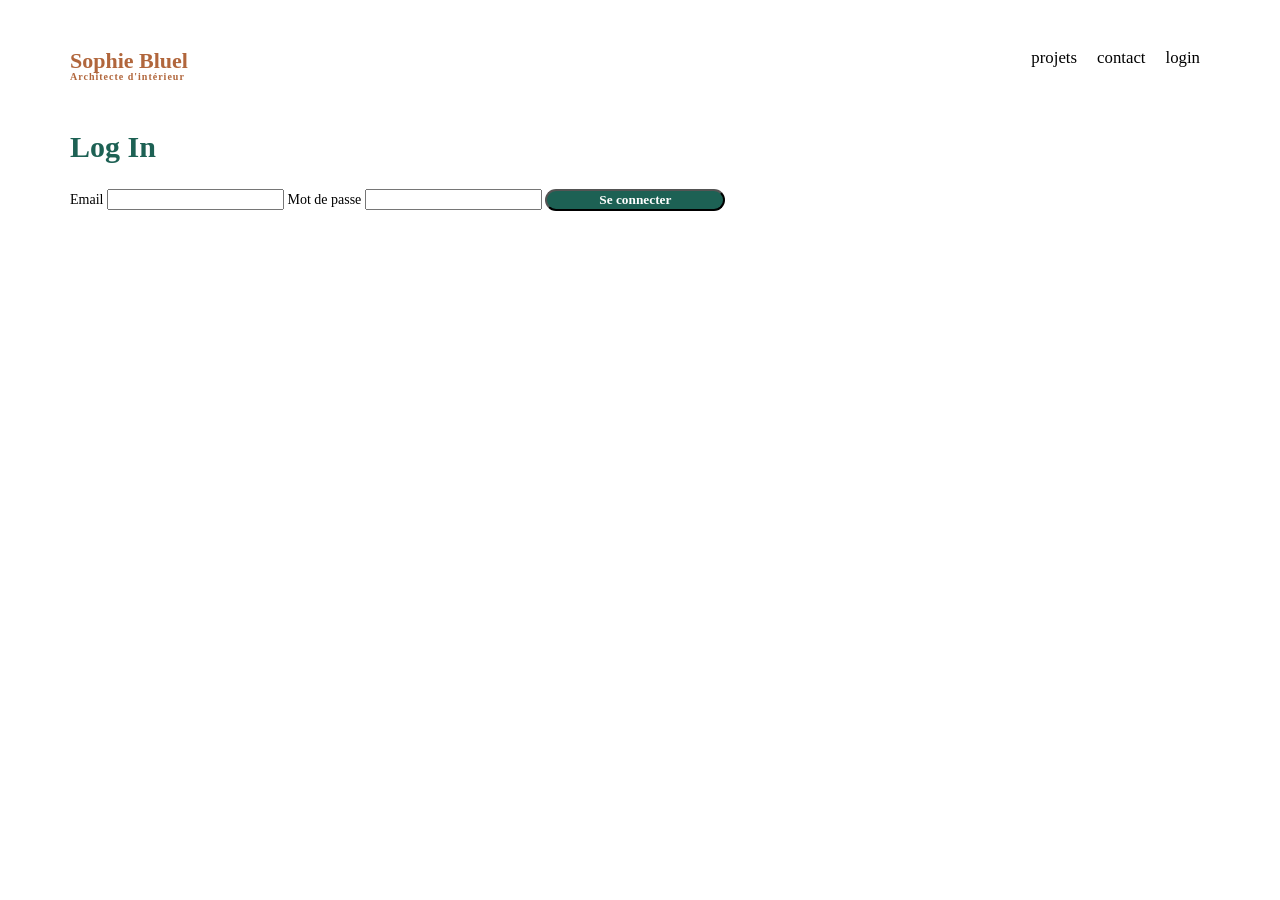
==== FrontEnd/login.html @ d37660a9 "Creation page login et connexion formulaire" ====
<!DOCTYPE html>
<html lang="fr">
<head>
    <meta charset="UTF-8">
    <meta name="viewport" content="width=device-width, initial-scale=1.0">
    <title>Sophie Bluel - Login</title>

    <link rel="stylesheet" href="./assets/style.css">
</head>

<body>

<header>
    <h1>Sophie Bluel <span>Architecte d'intérieur</span></h1>

    <nav>
        <ul>
            <li>projets</li>
            <li>contact</li>
            <li>login</li>
        </ul>
    </nav>
</header>


<main>
    <section id="login">
        <h2>Log In</h2>

        <form id="login-form">

            <label for="email">Email</label>
            <input type="email" id="email" name="email">

            <label for="password">Mot de passe</label>
            <input type="password" id="password" name="password">

            <input type="submit" value="Se connecter">

        </form>
    </section>
</main>

<script src="./Scripts/login.js"></script>
</body>
</html>
---- FrontEnd/assets/style.css ----
/* http://meyerweb.com/eric/tools/css/reset/
   v2.0 | 20110126
   License: none (public domain)
*/

html, body, div, span, applet, object, iframe,
h1, h2, h3, h4, h5, h6, p, blockquote, pre,
a, abbr, acronym, address, big, cite, code,
del, dfn, em, img, ins, kbd, q, s, samp,
small, strike, strong, sub, sup, tt, var,
b, u, i, center,
dl, dt, dd, ol, ul, li,
fieldset, form, label, legend,
table, caption, tbody, tfoot, thead, tr, th, td,
article, aside, canvas, details, embed,
figure, figcaption, footer, header, hgroup,
menu, nav, output, ruby, section, summary,
time, mark, audio, video {
	margin: 0;
	padding: 0;
	border: 0;
	font-size: 100%;
	font: inherit;
	vertical-align: baseline;
}
/* HTML5 display-role reset for older browsers */
article, aside, details, figcaption, figure,
footer, header, hgroup, menu, nav, section {
	display: block;
}
body {
	line-height: 1;
}
ol, ul {
	list-style: none;
}
blockquote, q {
	quotes: none;
}
blockquote:before, blockquote:after,
q:before, q:after {
	content: '';
	content: none;
}
table {
	border-collapse: collapse;
	border-spacing: 0;
}
/** end reset css**/
body {
	max-width: 1140px;
	margin:auto;
	font-family: 'Work Sans' ;
	font-size: 14px;
}
header {
	display: flex;
	justify-content: space-between;
	margin: 50px 0
}
section {
	margin: 50px 0
}

h1{
	display: flex;
	flex-direction: column;
	font-family: 'Syne';
	font-size: 22px;
	font-weight: 800;
	color: #B1663C
}

h1 > span {
	font-family: 'Work Sans';
	font-size:10px;
	letter-spacing: 0.1em;
;
}

h2{
	font-family: 'Syne';
	font-weight: 700;
	font-size: 30px;
	color: #1D6154
}
nav ul {
	display: flex;
	align-items: center;
	list-style-type: none;

}
nav li {
	padding: 0 10px;
	font-size: 1.2em;
}

li:hover {
	color: #B1663C;
}
#introduction {
	display: flex;
	align-items: center;
}
#introduction figure {
	flex: 1
}
#introduction img {
	display: block;
	margin: auto;
	width: 80%;
}

#introduction article {
	flex: 1
}
#introduction h2 {
	margin-bottom: 1em;
}

#introduction p {
	margin-bottom: 0.5em;
}
#portfolio h2 {
	text-align: center;
	margin-bottom: 1em;
}
.gallery {
	width: 100%;
	display: grid;
	grid-template-columns: 1fr 1fr 1fr;
	grid-column-gap: 20px;
	grid-row-gap: 20px;
}

.gallery img {
	width: 100%;

}
#contact {
	width: 50%;
margin: auto;
}
#contact > * {
	text-align: center;

}
#contact h2{
	margin-bottom: 20px;
}
#contact form {
	text-align: left;
	margin-top:30px;
	display: flex;
	flex-direction: column;
}

#contact input {
	height: 50px;
	font-size: 1.2em;
	border: none;
	box-shadow: 0px 4px 14px rgba(0, 0, 0, 0.09);
}
#contact label {
	margin: 2em 0 1em 0;
}
#contact textarea {
	border: none;
	box-shadow: 0px 4px 14px rgba(0, 0, 0, 0.09);
}

input[type="submit"]{
	font-family: 'Syne';
	font-weight: 700;
	color: white;
	background-color: #1D6154;
	margin : 2em auto ;
	width: 180px;
	text-align: center;
	border-radius: 60px ;
}

footer nav ul {
	display: flex;
	justify-content: flex-end;
	margin: 2em
}
.filters {
	display: flex;
	justify-content: center;
	gap: 10px;
	margin-bottom: 40px;
}

.filters button {
	font-family: 'Syne';
	font-weight: 700;
	font-size: 16px;
	color: #1D6154;
	background-color: white;
	border: 1px solid #1D6154;
	border-radius: 60px;
	padding: 10px 20px;
	cursor: pointer;
}

.filters button:hover {
	background-color: #1D6154;
	color: white;
}
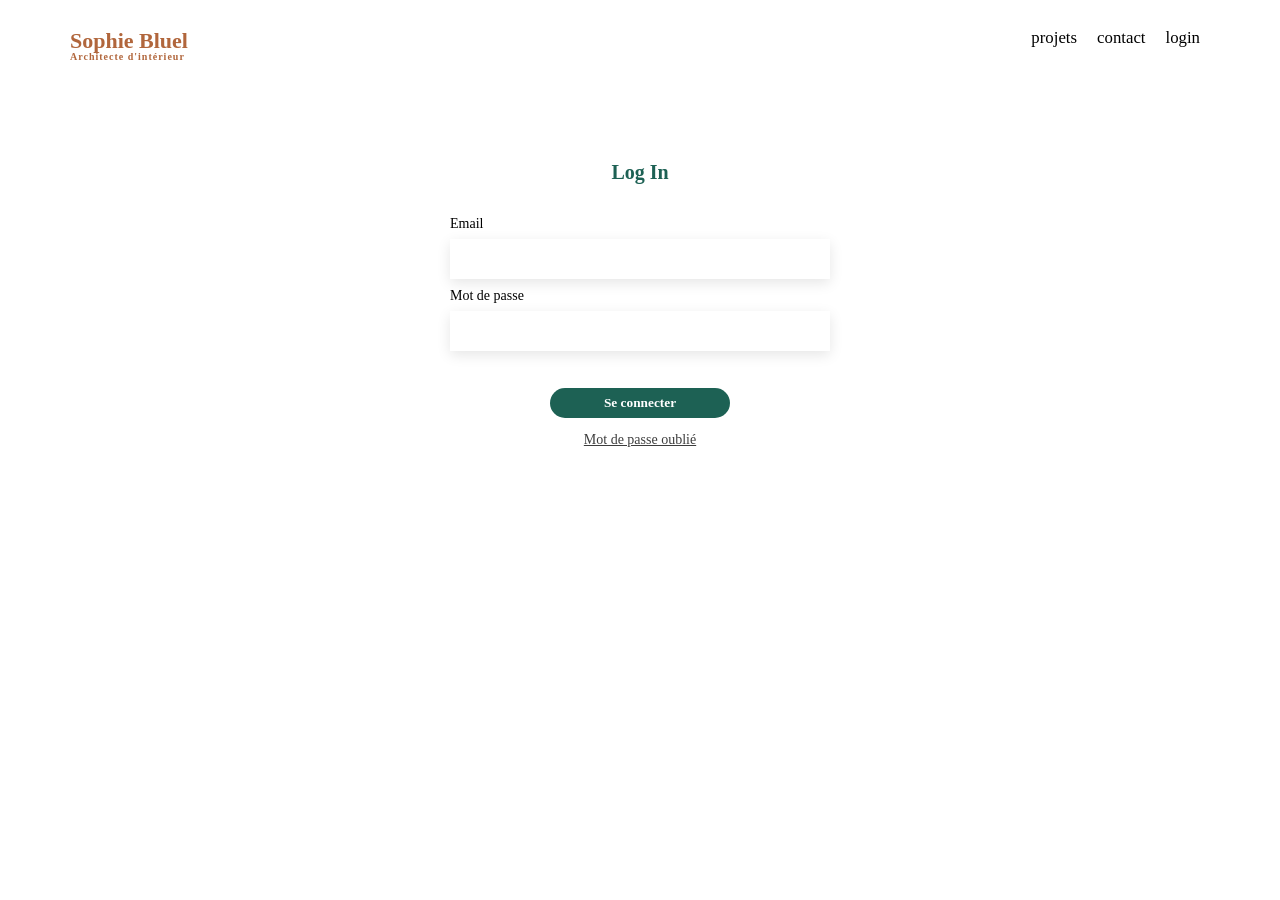
==== commit 2a87da89: "Mise en forme de la page de connexion" ====
--- a/FrontEnd/login.html
+++ b/FrontEnd/login.html
@@ -37,6 +37,9 @@
 
             <input type="submit" value="Se connecter">
 
+            <!-- Lien permettant à l'utilisateur de réinitialiser son mot de passe -->
+            <a href="#">Mot de passe oublié</a>
+
         </form>
     </section>
 </main>
--- a/FrontEnd/assets/style.css
+++ b/FrontEnd/assets/style.css
@@ -48,16 +48,19 @@
 }
 /** end reset css**/
 body {
-	max-width: 1140px;
-	margin:auto;
+	margin:0;
 	font-family: 'Work Sans' ;
 	font-size: 14px;
 }
+
+
 header {
 	display: flex;
 	justify-content: space-between;
-	margin: 50px 0
-}
+    max-width: 1140px;
+	margin: 30px auto; 
+}
+
 section {
 	margin: 50px 0
 }
@@ -98,33 +101,40 @@
 li:hover {
 	color: #B1663C;
 }
+/* Section de présentation de Sophie */
 #introduction {
-	display: flex;
-	align-items: center;
-}
-#introduction figure {
-	flex: 1
-}
+    display: flex;
+    align-items: center;
+    gap: 60px;
+}
+
+/* La photo et le texte occupent chacun une moitié */
+#introduction figure,
+#introduction article {
+    flex: 1;
+}
+
+/* La photo remplit toute sa colonne */
 #introduction img {
-	display: block;
-	margin: auto;
-	width: 80%;
-}
-
-#introduction article {
-	flex: 1
+    display: block;
+    width: 100%;
 }
 #introduction h2 {
 	margin-bottom: 1em;
 }
 
 #introduction p {
-	margin-bottom: 0.5em;
+	margin-bottom: 1.5em;
 }
 #portfolio h2 {
 	text-align: center;
 	margin-bottom: 1em;
 }
+main {
+    max-width: 1000px;
+    margin: auto;
+}
+
 .gallery {
 	width: 100%;
 	display: grid;
@@ -191,7 +201,7 @@
 	gap: 10px;
 	margin-bottom: 40px;
 }
-
+ /* les filtres d'affiche de la gallerie photos*/
 .filters button {
 	font-family: 'Syne';
 	font-weight: 700;
@@ -209,3 +219,391 @@
 	color: white;
 }
 
+
+/* Barre noire du mode édition :
+   cachée par défaut pour les visiteurs */
+   #edit-mode {
+    display: none;
+    background-color: black;
+    color: white;
+    text-align: center;
+    padding: 10px;
+    font-weight: bold;
+}
+
+/* Affichage uniquement quand l'utilisateur est connecté */
+#edit-mode.active {
+    display: block;
+    margin-bottom: 30px; /* Espace entre la barre édition et le header */
+}
+
+/* le titre mode edition dans la barre noire*/
+.title-edit {
+    display: flex;
+    justify-content: center;
+    align-items: center;
+    gap: 20px;
+}
+
+#modify-btn {
+    display: none;
+    border: none;
+    background: none;
+    cursor: pointer;
+}
+.modal {
+    display: none;
+    position: fixed;
+    z-index: 10;
+    left: 0;
+    top: 0;
+    width: 100%;
+    height: 100%;
+    background-color: rgba(0,0,0,0.5);
+}
+
+.modal-content {
+    background-color: white;
+    width: 500px;
+    margin: 10% auto;
+    padding: 30px;
+    border-radius: 10px;
+    position: relative;
+}
+
+#close-modal {
+    position: absolute;
+    right: 20px;
+    top: 15px;
+    cursor: pointer;
+    font-size: 25px;
+}
+.modal-gallery {
+    display: flex;
+    flex-wrap: wrap;
+    gap: 15px;
+    margin-top: 30px;
+}
+
+.modal-gallery {
+    display: grid;
+    grid-template-columns: repeat(5, 1fr);
+    gap: 10px;
+    margin-top: 30px;
+}
+
+.modal-gallery figure {
+    margin: 0;
+    position: relative;
+}
+
+.modal-gallery img {
+    width: 100%;
+    height: 80px;
+    object-fit: cover;
+}
+.modal-content {
+
+    background-color: white;
+
+    width: 630px;
+    max-width: 90%;
+
+    margin: 5% auto;
+
+    padding: 30px;
+
+    border-radius: 10px;
+
+    position: relative;
+
+    max-height: 90vh;
+    overflow-y: auto;
+
+}
+.modal-gallery figure {
+    position: relative;
+}
+
+.delete-btn {
+    position: absolute;
+    top: 5px;
+    right: 5px;
+    width: 20px;
+    height: 20px;
+    border: none;
+    border-radius: 2px;
+    background-color: black;
+    color: white;
+    cursor: pointer;
+    display: flex;
+    align-items: center;
+    justify-content: center;
+    padding: 0;
+}
+
+.delete-btn i {
+    font-size: 10px;
+}
+.close-modal {
+    position: absolute;
+    top: 20px;
+    right: 20px;
+    font-size: 24px;
+    cursor: pointer;
+}
+#back-modal {
+    position: absolute;
+    top: 20px;
+    left: 20px;
+    font-size: 24px;
+    cursor: pointer;
+}
+.image-upload {
+
+    background-color: #E8F1F6;
+    border-radius: 3px;
+
+    display: flex;
+    flex-direction: column;
+    align-items: center;
+
+    padding: 10px;
+    margin-bottom: 20px;
+
+}
+
+.image-upload i {
+
+    font-size: 45px;
+    color: #B9C5CC;
+    margin-bottom: 10px;
+
+}
+
+.upload-button {
+
+    background: #CBD6DC;
+    color: #306685;
+
+    padding: 10px 25px;
+    border-radius: 25px;
+
+    cursor: pointer;
+    font-weight: 600;
+
+    margin-bottom: 10px;
+
+}
+
+.image-upload p {
+
+    font-size: 10px;
+    color: #444;
+
+}
+#preview {
+
+    width: 100%;
+    height: 120px;
+
+    object-fit: contain;
+
+    display: none;
+
+}
+.modal-content {
+
+    max-height: 90vh;
+    overflow-y: auto;
+
+}
+#add-form {
+    display: flex;
+    flex-direction: column;
+	gap: 12px;
+}
+#add-form input,
+#add-form select {
+
+    width: 100%;
+    height: 40px;
+
+    box-sizing: border-box;
+
+    border: 1px solid #ccc;
+    border-radius: 3px;
+
+    padding: 0 10px;
+
+}
+.image-upload {
+
+    width: 100%;
+    box-sizing: border-box;
+
+}
+.modal-content {
+
+    background-color: white;
+
+    width: 630px;
+    max-width: 90%;
+
+    margin: 5% auto;
+
+    padding: 30px;
+
+    border-radius: 10px;
+
+    position: relative;
+
+    max-height: 90vh;
+    overflow-y: auto;
+
+}
+#add-modal h3 {
+    text-align: center;
+    margin-bottom: 20px;
+}
+
+#add-form button {
+
+    width: 240px;
+    height: 40px;
+
+    align-self: center;
+
+    margin-top: 30px;
+
+    border: none;
+    border-radius: 25px;
+
+    background-color: #1D6154;
+    color: white;
+
+    cursor: pointer;
+
+    font-weight: 600;
+
+}
+
+#add-form label {
+
+    font-weight: 600;
+
+}
+#add-form button {
+    display: block;
+    width: 240px;
+    height: 40px;
+
+    align-self: center;
+
+    margin-top: 20px;
+    margin-bottom: 10px;
+
+    cursor: pointer;
+}
+.separator {
+
+    width: 100%;
+    height: 1px;
+
+    background-color: #B3B3B3;
+
+    margin-top: 20px;
+    margin-bottom: 20px;
+
+}
+#modal h3 {
+
+    text-align: center;
+    margin-bottom: 30px;
+
+}
+#add-photo {
+
+    width: 240px;
+    height: 40px;
+
+    display: block;
+    margin: 20px auto;
+
+    border: none;
+    border-radius: 25px;
+
+    background-color: #1D6154;
+    color: white;
+
+    cursor: pointer;
+
+    font-weight: 600;
+
+}
+.title-projects {
+    display: flex;
+    align-items: center;
+    gap: 10px;
+}
+#modify-btn {
+    transform: translateY(-12px);
+}
+/* Mise en page du formulaire de connexion */
+#login-form {
+    display: flex;
+    flex-direction: column;
+    width: 380px;
+    margin: 0 auto;
+}
+#login-form label {
+    margin-bottom: 8px;
+    font-weight: 500;
+}
+
+/* Ajoute un espace sous les champs Email et Mot de passe */
+#login-form input[type="email"],
+#login-form input[type="password"] {
+    margin-bottom: 10px;
+}
+
+/* Ajoute un espace plus petit sous le bouton */
+#login-form input[type="submit"] {
+    margin-bottom: 5px;
+    width: 180px;          /* Largeur du bouton */
+    height: 30px;
+    box-shadow: none;
+    border: none;
+}
+/* Centre la section de connexion dans la largeur du main */
+#login {
+    width: 380px;       /* Largeur du bloc titre + formulaire */
+    margin: 100px auto 0; /* Espace en haut, puis centrage horizontal */
+}
+
+/* Centre uniquement le titre au-dessus du formulaire */
+#login h2 {
+    font-size: 20px;
+    text-align: center;
+    margin-bottom: 35px; /* Espace entre le titre et le formulaire */
+}
+
+/* Style des champs de saisie de la page de connexion */
+#login-form input[type="email"],
+#login-form input[type="password"] {
+    height: 40px; /* Donne une hauteur proche de la maquette */
+    border: none; /* Supprime les lignes noires autour des champs */
+    background-color: white; /* Conserve le fond blanc */
+    box-shadow: 0 4px 14px rgba(0, 0, 0, 0.1); /* Ajoute l’ombre légère visible sur la maquette */
+    padding: 0 15px; /* Évite que le texte touche les bords */
+    outline: none; /* Supprime le contour noir au clic */
+}
+
+/* Style du lien de réinitialisation du mot de passe */
+#login-form a {
+    margin-top: 10px;          /* Ajoute un espace entre le bouton et le lien */
+    text-align: center;        /* Centre le lien sous le bouton */
+    color: #3D3D3D;            /* Couleur identique à la maquette */
+    font-size: 14px;           /* Taille du texte */
+    text-decoration: underline; /* Le lien reste souligné */
+}
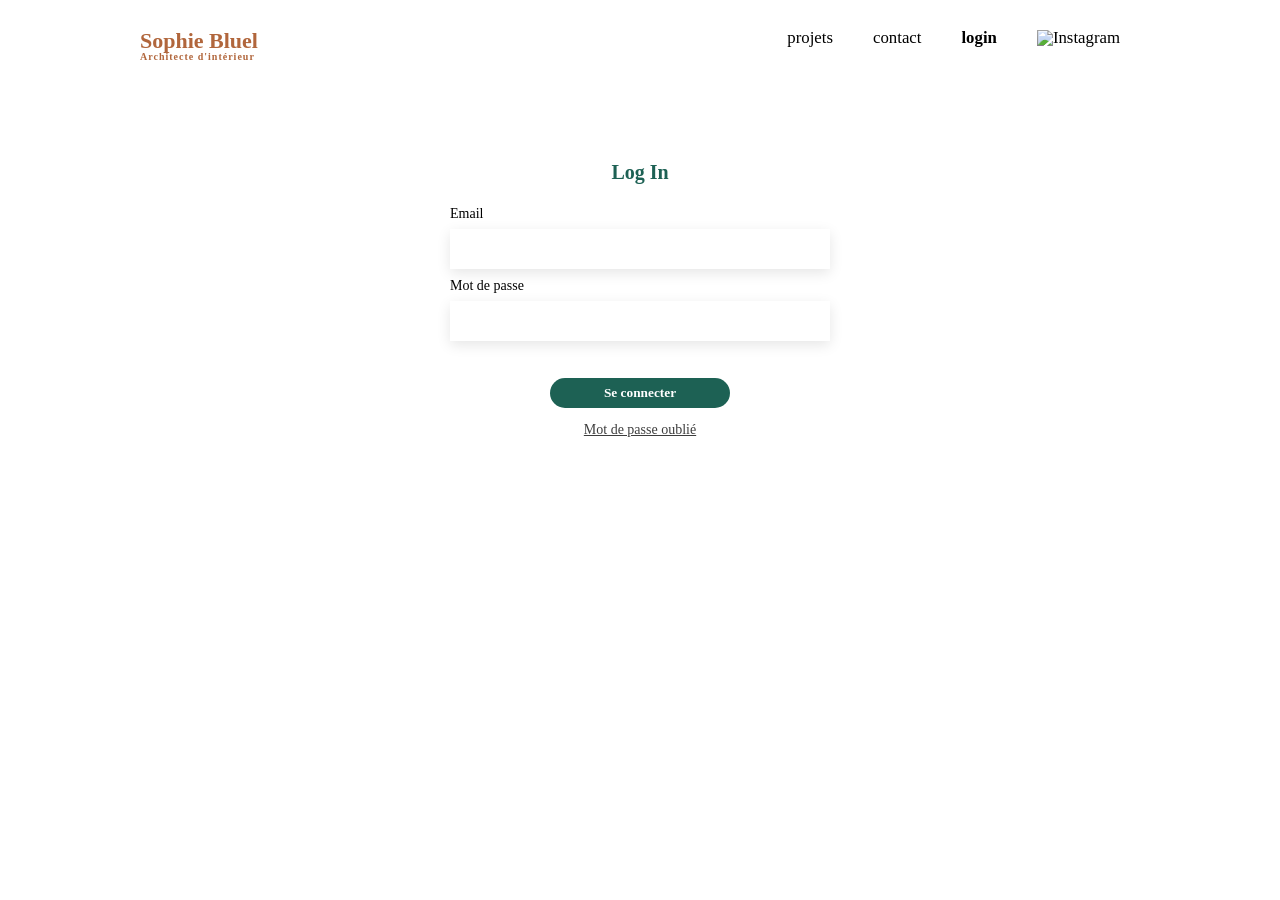
==== commit 155fe672: "Finalisation de l'intégration de la page login" ====
--- a/FrontEnd/login.html
+++ b/FrontEnd/login.html
@@ -17,7 +17,11 @@
         <ul>
             <li>projets</li>
             <li>contact</li>
-            <li>login</li>
+            <!-- Élément actif du menu de navigation -->
+            <li class="active">login</li>
+            <li>
+                <img src="./assets/icons/instagram.png" alt="Instagram">
+            </li>
         </ul>
     </nav>
 </header>
--- a/FrontEnd/assets/style.css
+++ b/FrontEnd/assets/style.css
@@ -57,7 +57,7 @@
 header {
 	display: flex;
 	justify-content: space-between;
-    max-width: 1140px;
+    max-width: 1000px;
 	margin: 30px auto; 
 }
 
@@ -93,8 +93,13 @@
 	list-style-type: none;
 
 }
+
+/* Met en évidence la page actuellement affichée */
+nav li.active {
+    font-weight: 600;
+}
 nav li {
-	padding: 0 10px;
+	padding: 0 20px;
 	font-size: 1.2em;
 }
 
@@ -585,7 +590,7 @@
 #login h2 {
     font-size: 20px;
     text-align: center;
-    margin-bottom: 35px; /* Espace entre le titre et le formulaire */
+    margin-bottom: 25px; /* Espace entre le titre et le formulaire */
 }
 
 /* Style des champs de saisie de la page de connexion */
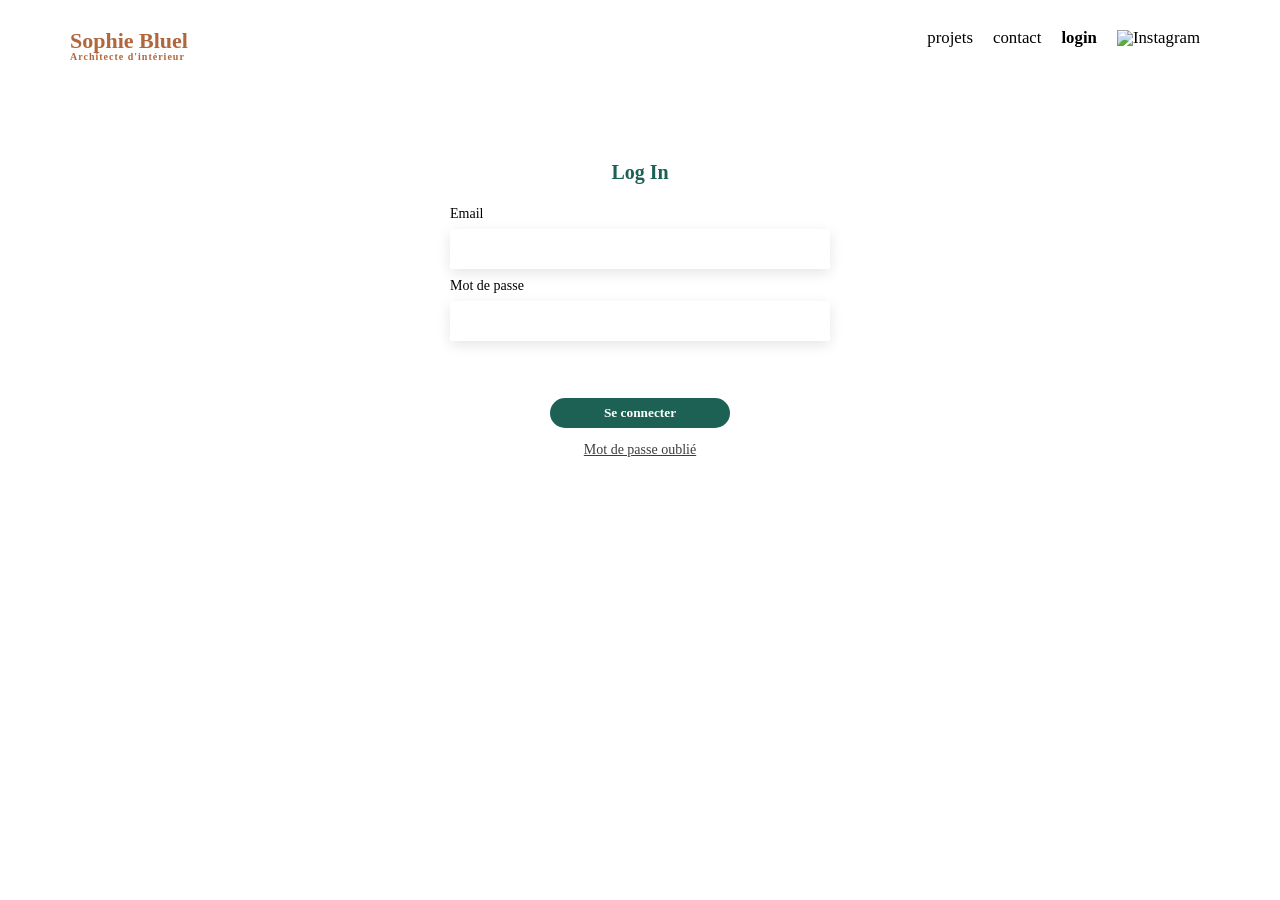
==== commit 1a86c131: "Add login error handling and restore official credentials" ====
--- a/FrontEnd/login.html
+++ b/FrontEnd/login.html
@@ -38,7 +38,7 @@
 
             <label for="password">Mot de passe</label>
             <input type="password" id="password" name="password">
-
+            <p id="error-message"></p>
             <input type="submit" value="Se connecter">
 
             <!-- Lien permettant à l'utilisateur de réinitialiser son mot de passe -->
--- a/FrontEnd/assets/style.css
+++ b/FrontEnd/assets/style.css
@@ -57,7 +57,7 @@
 header {
 	display: flex;
 	justify-content: space-between;
-    max-width: 1000px;
+    max-width: 1140px;
 	margin: 30px auto; 
 }
 
@@ -98,9 +98,10 @@
 nav li.active {
     font-weight: 600;
 }
+
 nav li {
-	padding: 0 20px;
-	font-size: 1.2em;
+    padding: 0 10px; /* Réduit l’espace entre les éléments du menu */
+    font-size: 1.2em;  /* Remet une taille de texte plus proche de la maquette */
 }
 
 li:hover {
@@ -112,6 +113,7 @@
     align-items: center;
     gap: 60px;
 }
+
 
 /* La photo et le texte occupent chacun une moitié */
 #introduction figure,
@@ -225,6 +227,12 @@
 }
 
 
+/* Garde le bouton sélectionné en vert */
+.filters button.active {
+	background-color: #1D6154;
+	color: white;
+}
+
 /* Barre noire du mode édition :
    cachée par défaut pour les visiteurs */
    #edit-mode {
@@ -295,6 +303,7 @@
     grid-template-columns: repeat(5, 1fr);
     gap: 10px;
     margin-top: 30px;
+    margin-bottom: 50px;
 }
 
 .modal-gallery figure {
@@ -314,7 +323,7 @@
     width: 630px;
     max-width: 90%;
 
-    margin: 5% auto;
+    margin: 2% auto;
 
     padding: 30px;
 
@@ -322,8 +331,9 @@
 
     position: relative;
 
-    max-height: 90vh;
-    overflow-y: auto;
+    max-height: none;   /* Retire la limite de hauteur */
+    overflow-y: visible; /* Supprime la barre de défilement interne */
+    
 
 }
 .modal-gallery figure {
@@ -380,7 +390,7 @@
 
 .image-upload i {
 
-    font-size: 45px;
+    font-size: 30px;
     color: #B9C5CC;
     margin-bottom: 10px;
 
@@ -391,7 +401,7 @@
     background: #CBD6DC;
     color: #306685;
 
-    padding: 10px 25px;
+    padding: 10px 20px;
     border-radius: 25px;
 
     cursor: pointer;
@@ -419,8 +429,8 @@
 }
 .modal-content {
 
-    max-height: 90vh;
-    overflow-y: auto;
+    max-height: none;      /* La modale n’a plus de hauteur maximale */
+    overflow-y: visible;  /* Supprime la barre de défilement interne */
 
 }
 #add-form {
@@ -428,20 +438,26 @@
     flex-direction: column;
 	gap: 12px;
 }
-#add-form input,
-#add-form select {
-
-    width: 100%;
-    height: 40px;
-
-    box-sizing: border-box;
-
-    border: 1px solid #ccc;
-    border-radius: 3px;
-
-    padding: 0 10px;
-
-}
+   #add-form input,
+   #add-form select {
+   
+       width: 100%;
+       height: 40px;
+   
+       box-sizing: border-box;
+   
+       border: none; /* Supprime la bordure noire */
+       border-radius: 0;
+   
+       padding: 0 10px;
+   
+       background-color: white;
+   
+       /* Ombre légère comme sur la maquette */
+       box-shadow: 0 4px 14px rgba(0, 0, 0, 0.09);
+   
+       outline: none;
+   }
 .image-upload {
 
     width: 100%;
@@ -457,95 +473,123 @@
 
     margin: 5% auto;
 
-    padding: 30px;
+    padding: 30px 90px;
+    box-sizing: border-box;
 
     border-radius: 10px;
 
     position: relative;
 
-    max-height: 90vh;
-    overflow-y: auto;
-
-}
-#add-modal h3 {
-    text-align: center;
+    max-height: none;      /* La modale n’a plus de hauteur maximale */
+    overflow-y: visible;  /* Supprime la barre de défilement interne */
+
+}
+
+
+#add-form button {
+
+    width: 200px;
+    height: 40px;
+
+    align-self: center;
+
+    margin-top: 30px;
+
+    border: none;
+    border-radius: 25px;
+
+    background-color: #1D6154;
+    color: white;
+
+    cursor: pointer;
+
+    font-weight: 600;
+
+}
+
+#add-form label {
+
+    font-weight: 600;
+
+}
+#add-form button {
+    display: block;
+    width: 200px;
+    height: 30px;
+
+    align-self: center;
+
+    margin-top: 10px;
     margin-bottom: 20px;
-}
-
-#add-form button {
-
+
+    cursor: pointer;
+}
+.separator {
+
+    width: 100%;
+    height: 1px;
+
+    background-color: #B3B3B3;
+
+    margin-top: 20px;
+    margin-bottom: 10px;
+
+}
+
+   #modal h3,
+   #add-modal h3 {
+   
+       text-align: center;
+   
+       font-size: 22px;      /* Taille proche de la maquette */
+       font-weight: 400;      /* Police normale comme sur Figma */
+   
+       margin-bottom: 30px;
+   
+   }
+#add-photo {
+
+    width: 200px;
+    height: 30px;
+
+    display: block;
+    margin: 30px auto;
+
+    border: none;
+    border-radius: 25px;
+
+    background-color: #1D6154;
+    color: white;
+
+    cursor: pointer;
+
+    font-weight: 600;
+
+}
+/* Apparence générale du bouton Valider */
+#validate-button {
     width: 240px;
     height: 40px;
-
-    align-self: center;
-
-    margin-top: 30px;
-
+    display: block;
+    margin: 20px auto;
     border: none;
     border-radius: 25px;
-
+    color: white;
+    font-weight: 600;
+}
+
+/* Bouton neutre lorsque le formulaire est incomplet */
+#validate-button:disabled {
+    background-color: #A7A7A7;
+    cursor: not-allowed;
+}
+
+/* Bouton vert lorsque le formulaire est complet */
+#validate-button:not(:disabled) {
     background-color: #1D6154;
-    color: white;
-
-    cursor: pointer;
-
-    font-weight: 600;
-
-}
-
-#add-form label {
-
-    font-weight: 600;
-
-}
-#add-form button {
-    display: block;
-    width: 240px;
-    height: 40px;
-
-    align-self: center;
-
-    margin-top: 20px;
-    margin-bottom: 10px;
-
-    cursor: pointer;
-}
-.separator {
-
-    width: 100%;
-    height: 1px;
-
-    background-color: #B3B3B3;
-
-    margin-top: 20px;
-    margin-bottom: 20px;
-
-}
-#modal h3 {
-
-    text-align: center;
-    margin-bottom: 30px;
-
-}
-#add-photo {
-
-    width: 240px;
-    height: 40px;
-
-    display: block;
-    margin: 20px auto;
-
-    border: none;
-    border-radius: 25px;
-
-    background-color: #1D6154;
-    color: white;
-
-    cursor: pointer;
-
-    font-weight: 600;
-
-}
+    cursor: pointer;
+}
+
 .title-projects {
     display: flex;
     align-items: center;
@@ -554,6 +598,7 @@
 #modify-btn {
     transform: translateY(-12px);
 }
+
 /* Mise en page du formulaire de connexion */
 #login-form {
     display: flex;
@@ -571,7 +616,17 @@
 #login-form input[type="password"] {
     margin-bottom: 10px;
 }
-
+#error-message{
+
+    color: red;
+
+    font-size: 14px;
+
+    text-align: center;
+
+    margin: 10px 0;
+
+}
 /* Ajoute un espace plus petit sous le bouton */
 #login-form input[type="submit"] {
     margin-bottom: 5px;
